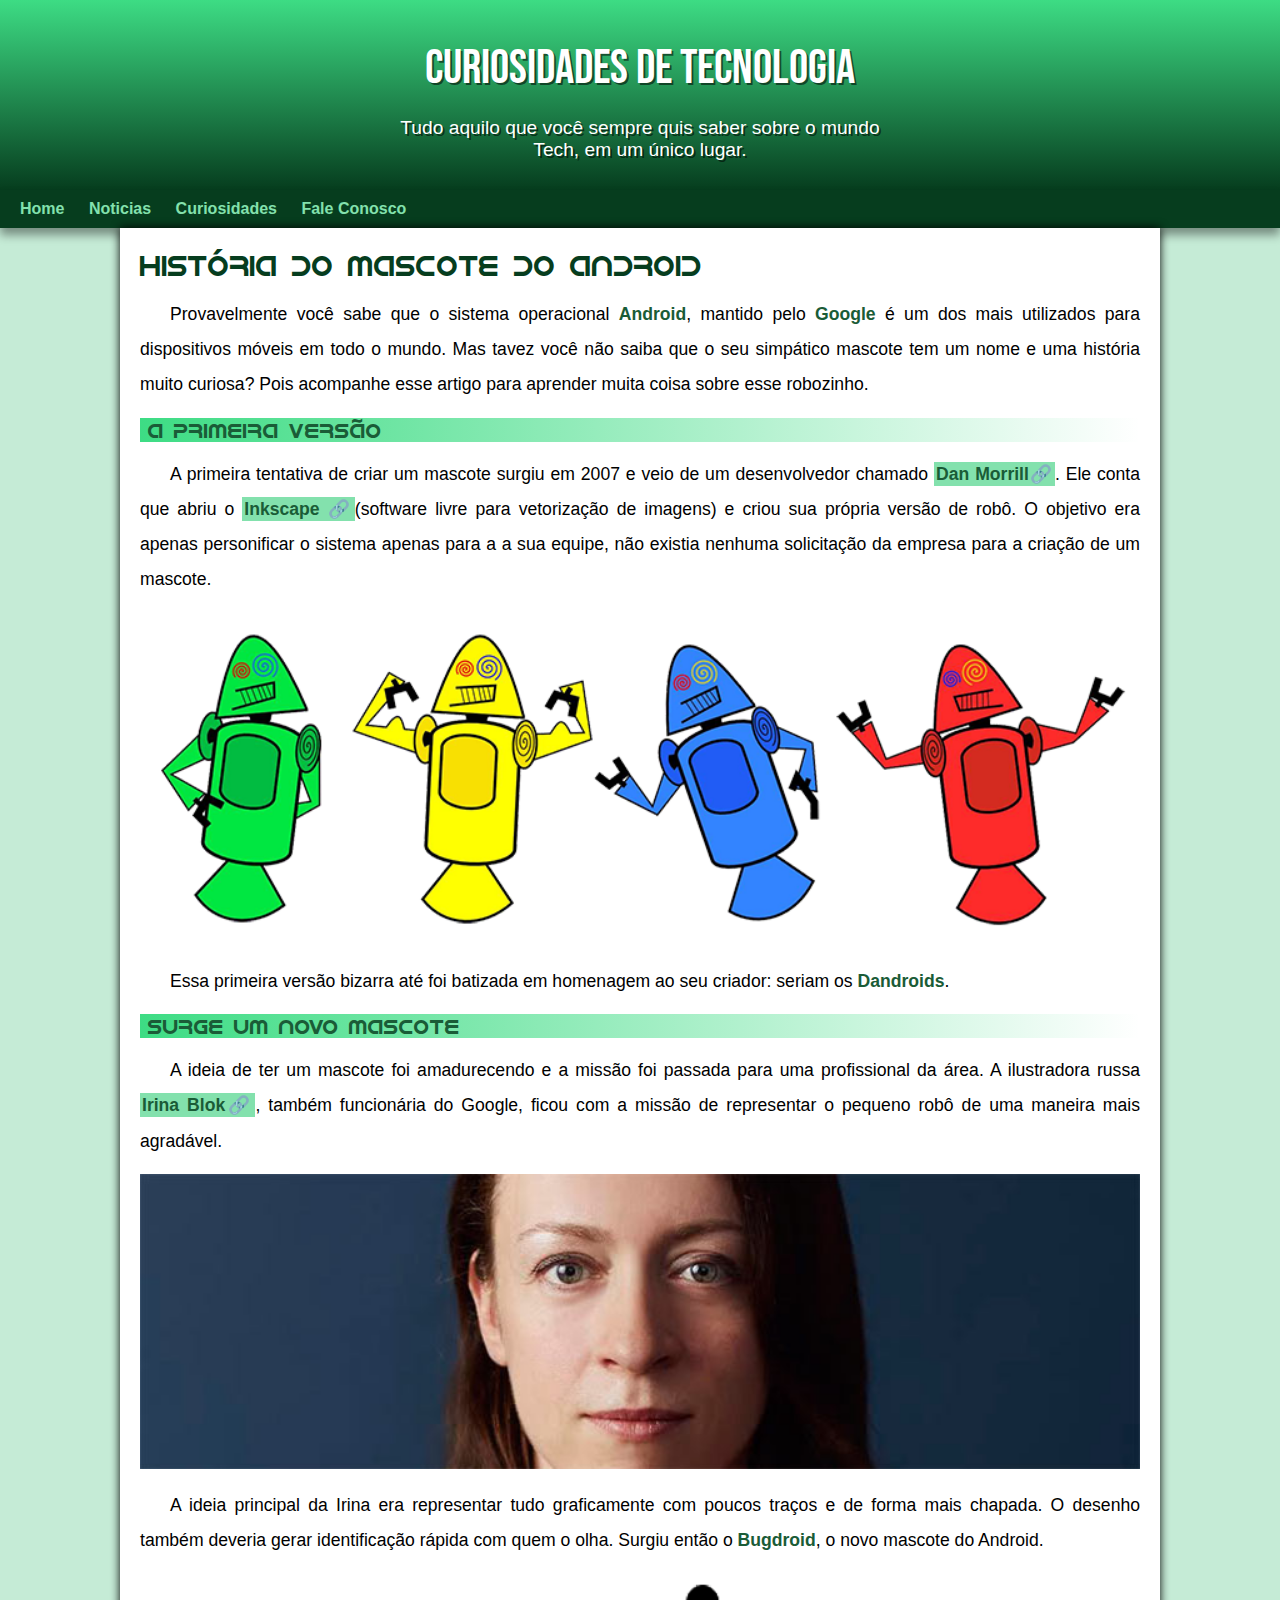
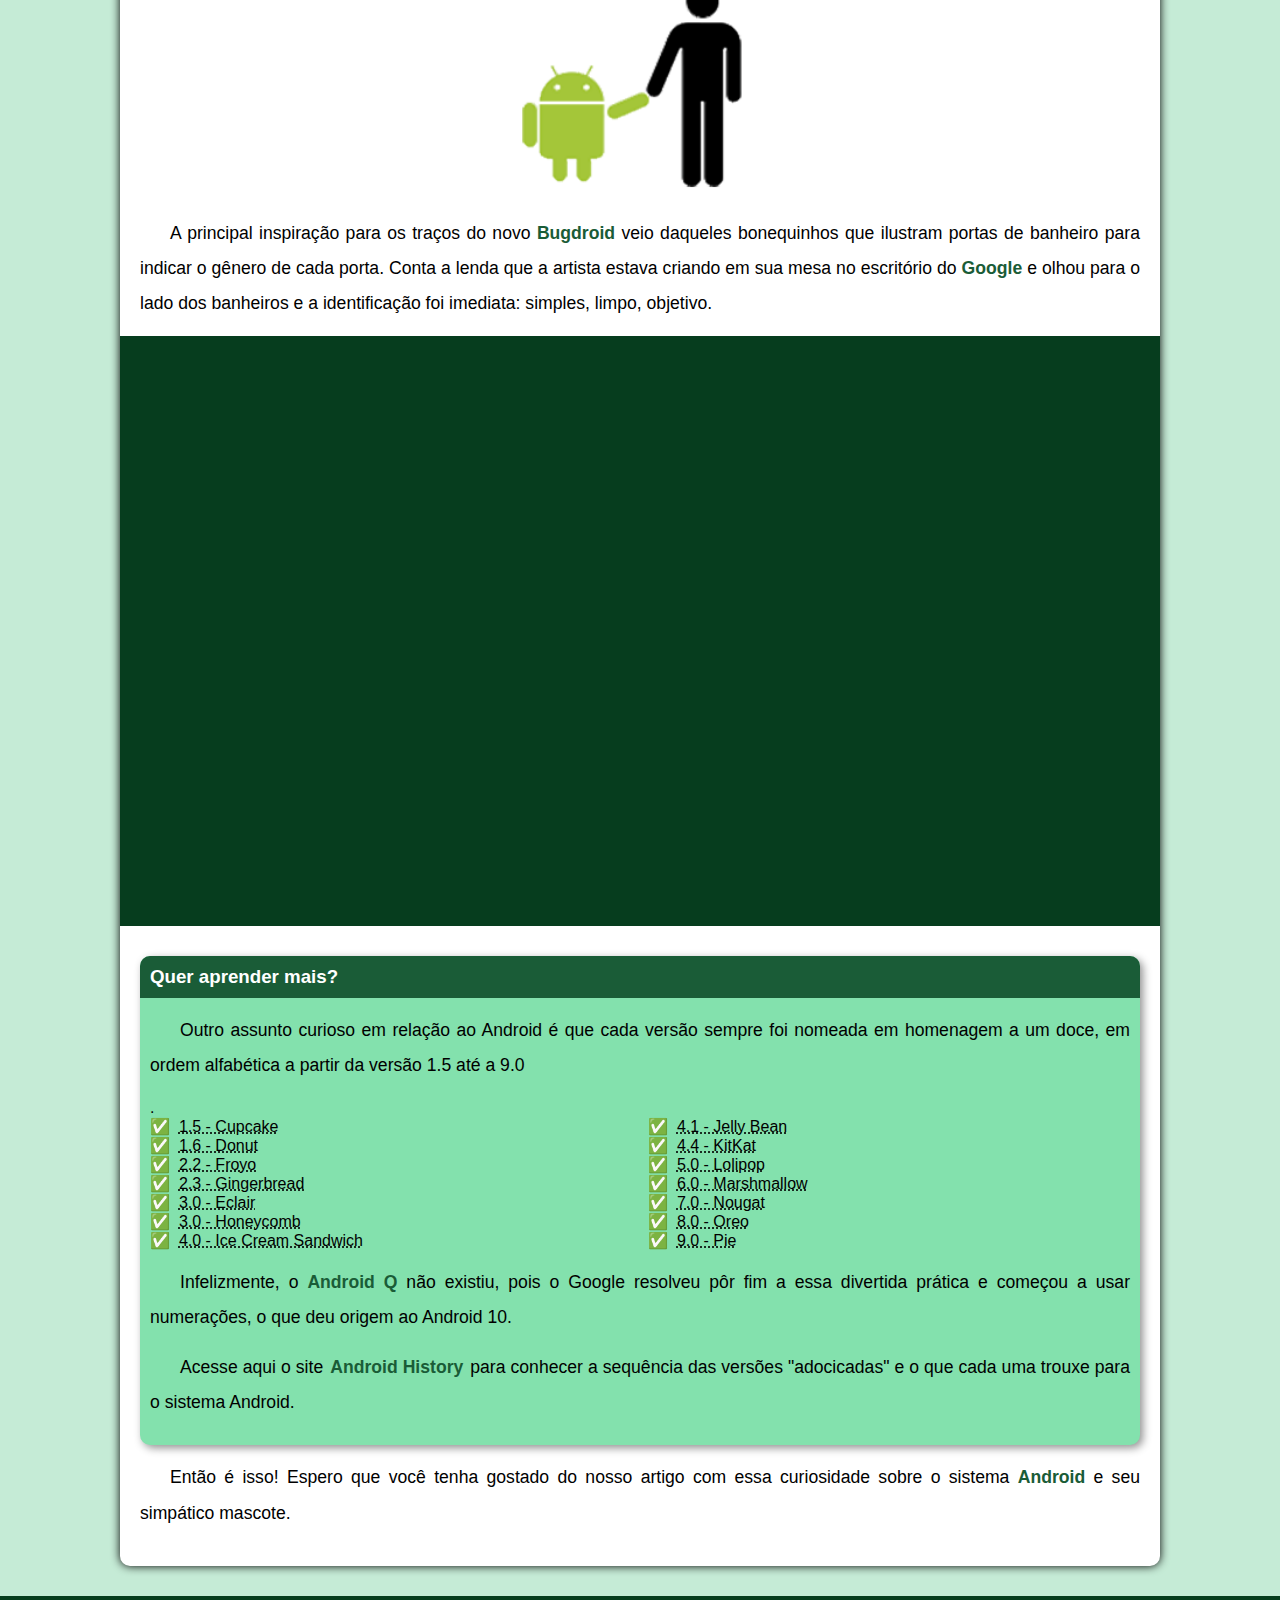
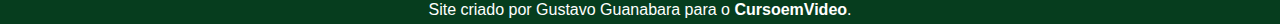
==== index.html @ 384a1231 "index" ====
<!DOCTYPE html>
<html lang="pt-br">
<head>
    <meta charset="UTF-8">
    <meta name="viewport" content="width=device-width, initial-scale=1.0">
    <title>Como surgiu o Android</title>
    <link rel="shortcut icon" href="imagens/favicon.ico" type="image/x-icon">
    <link rel="stylesheet" href="estilo/style.css">
</head>
<body>
    <header>
        <h1>Curiosidades de Tecnologia</h1>
        <p>Tudo aquilo que você sempre quis saber sobre o mundo Tech, em um único lugar.
        </p>
    </header>
    <nav>
        <a href="#">Home</a>
        <a href="#">Noticias</a>
        <a href="#">Curiosidades</a>
        <a href="#">Fale Conosco</a>
    </nav>
    <main>
        <article>
            <h1>História do Mascote do Android</h1>

            <p>Provavelmente você sabe que o sistema operacional <strong>Android</strong>, mantido pelo <strong>Google</strong> é um dos mais utilizados para dispositivos móveis em todo o mundo. Mas tavez você não saiba que o seu simpático mascote tem um nome e uma história muito curiosa? Pois acompanhe esse artigo para aprender muita coisa sobre esse robozinho.</p>

            <h2>A primeira versão</h2>

            <p>A primeira tentativa de criar um mascote surgiu em 2007 e veio de um desenvolvedor chamado <a href="https://androidcommunity.com/dan-morrill-shows-us-the-android-mascot-that-almost-was-20130103/ " target="_blank" class="externo">Dan Morrill</a>. Ele conta que abriu o <a href="https://inkscape.org/" target="_blank" class="externo">Inkscape </a>(software livre para vetorização de imagens) e criou sua própria versão de robô. O objetivo era apenas personificar o sistema apenas para a a sua equipe, não existia nenhuma solicitação da empresa para a criação de um mascote.</p>

            <picture>
                <source media="(max-width:600px )" srcset="imagens/dan-droids-pq.png">
                <img src="imagens/dan-droids.png" alt="Primeiro Mascote"></picture>

            <p>Essa primeira versão bizarra até foi batizada em homenagem ao seu criador: seriam os <strong>Dandroids</strong>.</p>

            <h2>Surge um novo mascote</h2>

            <p>A ideia de ter um mascote foi amadurecendo e a missão foi passada para uma profissional da área. A ilustradora russa <a href="https://www.irinablok.com/android" target="_blank" class="externo">Irina Blok</a>, também funcionária do Google, ficou com a missão de representar o pequeno robô de uma maneira mais agradável.</p>

            <picture>
                <source media="(max-width: 600px)" srcset="imagens/irina-blok-pq.jpg">
                <img src="imagens/irina-blok.jpg" alt="Irina"></picture>

            <p>A ideia principal da Irina era representar tudo graficamente com poucos traços e de forma mais chapada. O desenho também deveria gerar identificação rápida com quem o olha. Surgiu então o <strong>Bugdroid</strong>, o novo mascote do Android.</p>

            <img src="imagens/bugdroid.png" class="pequena" alt="Bugdroid">

            <p>A principal inspiração para os traços do novo <strong>Bugdroid</strong> veio daqueles bonequinhos que ilustram portas de banheiro para indicar o gênero de cada porta. Conta a lenda que a artista estava criando em sua mesa no escritório do <strong>Google</strong> e olhou para o lado dos banheiros e a identificação foi imediata: simples, limpo, objetivo.</p>

            <div class="video"><iframe width="560" height="315" src="https://www.youtube.com/embed/l2UDgpLz20M?si=qFHVottMqLJV6_EU" title="YouTube video player" frameborder="0" allow="accelerometer; autoplay; clipboard-write; encrypted-media; gyroscope; picture-in-picture; web-share" referrerpolicy="strict-origin-when-cross-origin" allowfullscreen></iframe></div>
            
            <aside>
                <h3>Quer aprender mais?</h3>

                <p>Outro assunto curioso em relação ao Android é que cada versão sempre foi nomeada em homenagem a um doce, em ordem alfabética a partir da versão 1.5 até a 9.0</p>.

                <ul>
                    <li><abbr title="Bolinho">1.5 - Cupcake</abbr></li>

                    <li><abbr title="Rosquinha">1.6 - Donut</abbr></li>

                    <li><abbr title="Iorgurte">2.2 - Froyo</abbr></li>

                    <li><abbr title="Biscoito">2.3 - Gingerbread</abbr></li>

                    <li><abbr title="Bomba">3.0 - Eclair</abbr></li>

                    <li><abbr title="Favo de Mel">3.0 - Honeycomb</abbr></li>

                    <li><abbr title="Sanduiche">4.0 - Ice Cream Sandwich</abbr></li>

                    <li><abbr title="Jujuba">4.1 - Jelly Bean</abbr></li>

                    <li><abbr title="KitKat">4.4 - KitKat</abbr></li>

                    <li><abbr title="Pirulito">5.0 - Lolipop</abbr></li>

                    <li><abbr title="Marshmallow">6.0 - Marshmallow</abbr></li>

                    <li><abbr title="Torrone">7.0 - Nougat</abbr></li>

                    <li><abbr title="Bolacha">8.0 - Oreo</abbr></li>

                    <li><abbr title="Torta">9.0 - Pie</abbr></li>
                    
                </ul>

                <p>Infelizmente, o <strong>Android Q</strong> não existiu, pois o Google resolveu pôr fim a essa divertida prática e começou a usar numerações, o que deu origem ao Android 10.</p>

            <p>Acesse aqui o site <a href="https://www.android.com/intl/pt_pt/history/" target="_blank">Android History</a> para conhecer a sequência das versões "adocicadas" e o que cada uma trouxe para o sistema Android.</p>
                
            </aside>

            <p>Então é isso! Espero que você tenha gostado do nosso artigo com essa curiosidade sobre o sistema <strong>Android</strong> e seu simpático mascote.</p>

        </article>
    </main>
    <footer>
        <p>Site criado por Gustavo Guanabara para o <a href="https://www.youtube.com/watch?v=I_vi2q6sC1k&list=PLHz_AreHm4dlUpEXkY1AyVLQGcpSgVF8s&index=35" target="_blank">CursoemVideo</a>.</p>
    </footer>
</body>
</html>
---- estilo/style.css ----
@charset "UTF-8";

@import url('https://fonts.googleapis.com/css2?family=Barlow+Condensed:ital,wght@0,100;0,200;0,300;0,400;0,500;0,600;0,700;0,800;0,900;1,100;1,200;1,300;1,400;1,500;1,600;1,700;1,800;1,900&family=Bebas+Neue&family=Open+Sans:ital,wght@0,300..800;1,300..800&family=Playwrite+BE+VLG:wght@100..400&family=Roboto+Condensed:ital,wght@0,100..900;1,100..900&family=Sevillana&display=swap');


@font-face {
    font-family: 'Android';
    src: url('../fontes/idroid.otf');
}

*{
    margin: 0px; 
    padding: 0px;
}

:root{
    --cor0:#c5ebd6;
    --cor1:#83e1ad;
    --cor2:#3ddc84;
    --cor3:#2fa866;
    --cor4:#1a5c37;
    --cor5:#063d1e ;
    
    --fonte-padrao: arial, verdana, helvetica, sans-serif;
    --fonte-destaque:"Bebas Neue", sans-serif;
    --fonte-android: 'Android';

}

body{
    background-color: var(--cor0);
    font-family: var(--fonte-padrao);
}

a.externo::after{
    content: '\1F517';
}

header{
background-image: linear-gradient(to bottom, var(--cor2), var(--cor5));
min-height: 150px;
text-align: center;
padding-top: 40px;
}
header > h1{
    color: white;
    font-family: var(--fonte-destaque);
    margin-bottom: 20px;
    font-size: 3em;
    text-shadow: 2px 2px 0px rgba(0, 0, 0, 0.555);
    font-weight: normal;

}
header > p{
    color: white;
    font-family: var(--fonte-padrao);
    font-size: 1.2em;
    max-width: 500px;
    margin: auto;
    text-shadow: 2px 2px 0px rgba(0, 0, 0, 0.555);
    margin-bottom: 20px;
}

nav{
    background-color: var(--cor5);
    padding: 10px;
    box-shadow: 0px 7px 9px rgba(0, 0, 0, 0.397);
}
nav > a{
    color: var(--cor1);
    padding: 10px;
    text-decoration: none;
    font-weight: bold;
    border-radius: 5px;
    transition-duration: .5s;
}
nav a:hover{
    background-color: var(--cor2);
    color: var(--cor5);
}

main{
    padding: 20px;
    background-color: white;
    min-width: 300px;
    max-width: 1000px;
    margin: auto;
    margin-bottom: 30px;
    box-shadow: 0px 0px 10px black;
    border-bottom-left-radius: 10px;
    border-bottom-right-radius: 10px;
}
main h1{
    color:var(--cor5);
    font-family: 'Android';
    font-weight: normal;
    font-size: 1.8em;
}
main h2{
    font-family: 'Android';
    color: var(--cor4);
    font-size: 1.3em;
    background-image: linear-gradient(to right, var(--cor2), transparent);
    text-indent: 8px;
    font-weight: normal;
}
main p{
    margin: 15px 0px;
    text-align: justify;
    text-indent: 30px ;
    line-height: 2em;
    font-size: 1.1em;
}
main strong{
    color: var(--cor4);
    font-weight: bold;
}
main img{
    width: 100%;
}
main img.pequena{
    max-width: 350px;
    display: block;
    margin: auto;
}
main a{
    text-decoration: none;
    font-weight: bold;
    color: var(--cor4);
    background-color: var(--cor1);
    padding: 2px;
}
main a:hover{
    text-decoration: underline;
}

div.video{
    background-color: var(--cor5);
    margin: 0px -20px 30px -20px;
    padding: 20px;

    position: relative;
    padding-bottom: 57%;
}
div.video > iframe{
    position: absolute;
    top: 5%;
    left: 5%;
    width: 90%;
    height: 90%;
}

aside{
    background-color: var(--cor1);
    padding: 10px;
    border-radius: 10px;
    box-shadow: 3px 3px 8px rgba(0, 0, 0, 0.432);
}
aside h3{
    background-color: var(--cor4);
    color: white;
    padding: 10px;
    margin: -10px -10px 0px -10px;
    border-radius: 10px 10px 0px 0px;
}
aside ul{
    list-style-position: inside;
    columns: 2;
    list-style-type: '\2705\00A0\00A0';
}

footer{
    background-color: var(--cor5);
    text-align: center;
    font-size: 0,8em ;
    color: white;
    padding: 5px;
    
}
footer > p > a{
    color: white;
    font-weight: bolder;
    text-decoration: none;
}

footer a:hover{
    text-decoration: underline;
    color: var(--cor1);
}
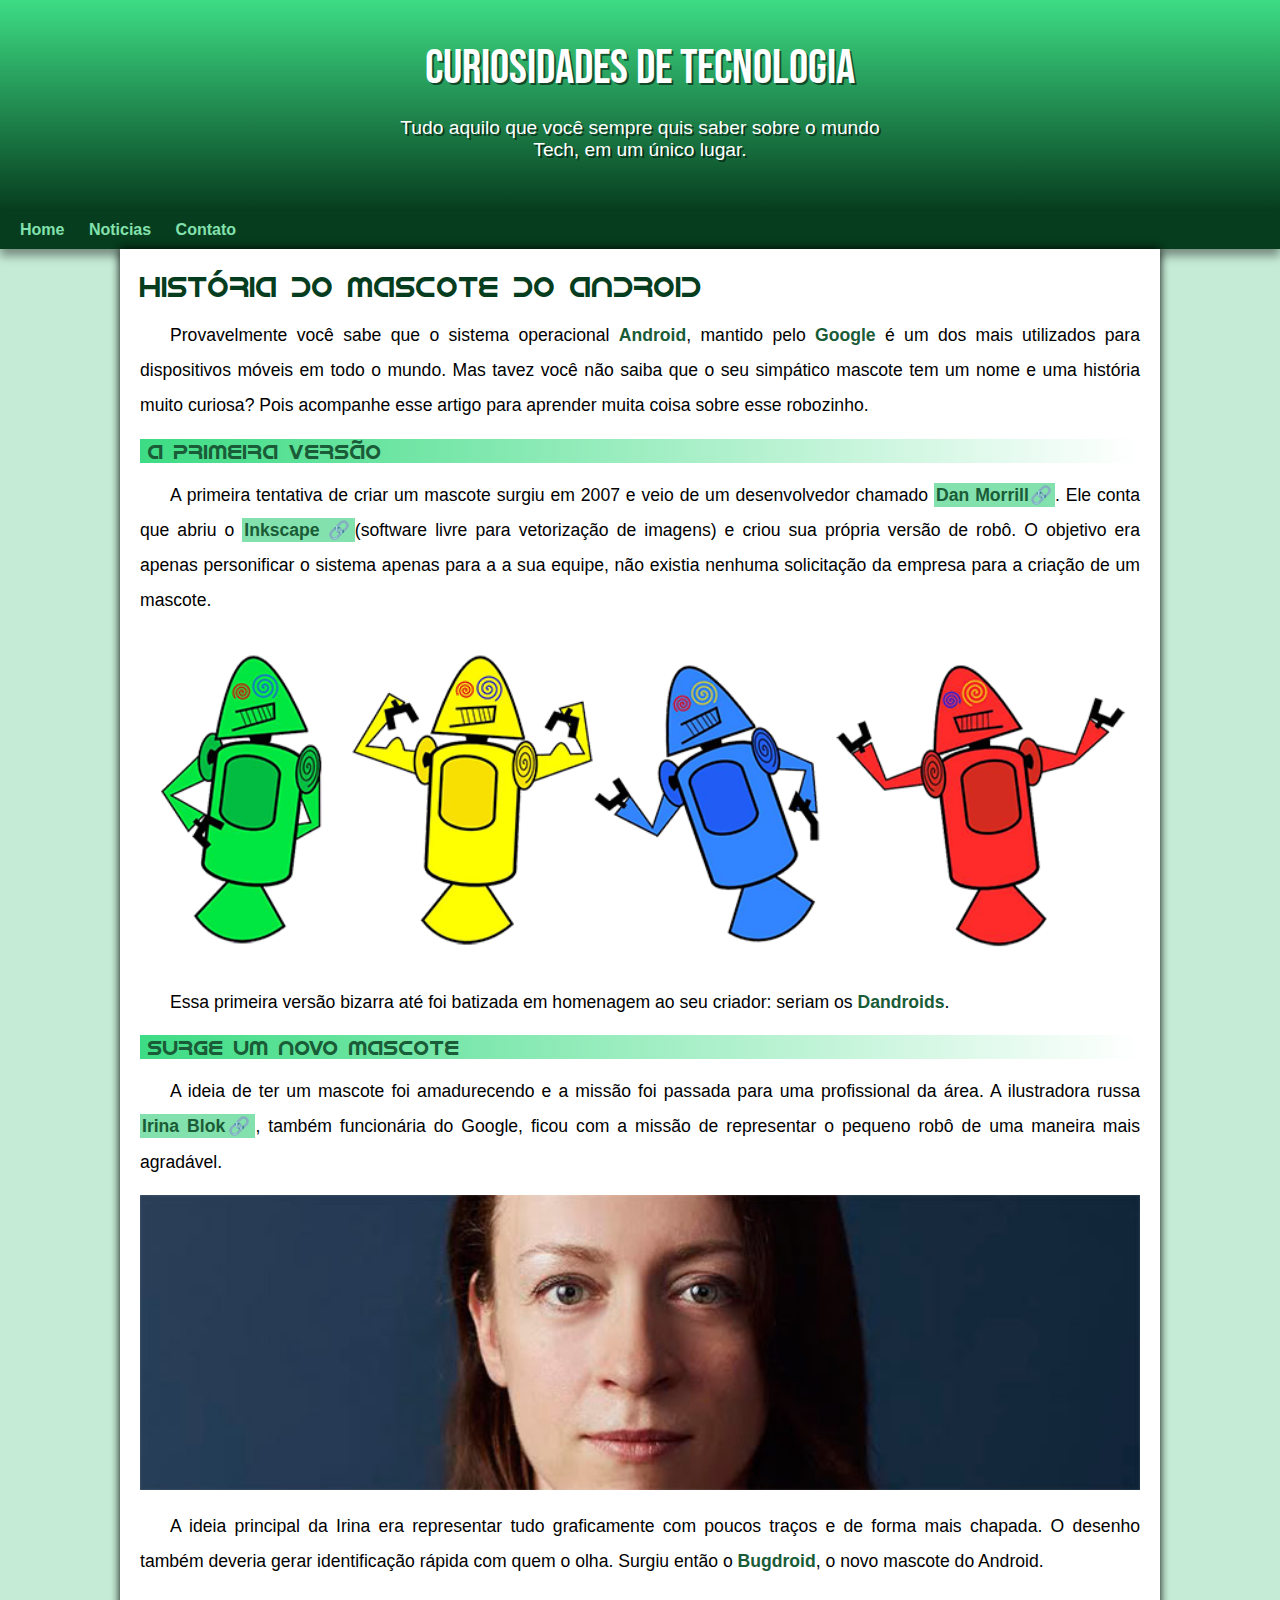
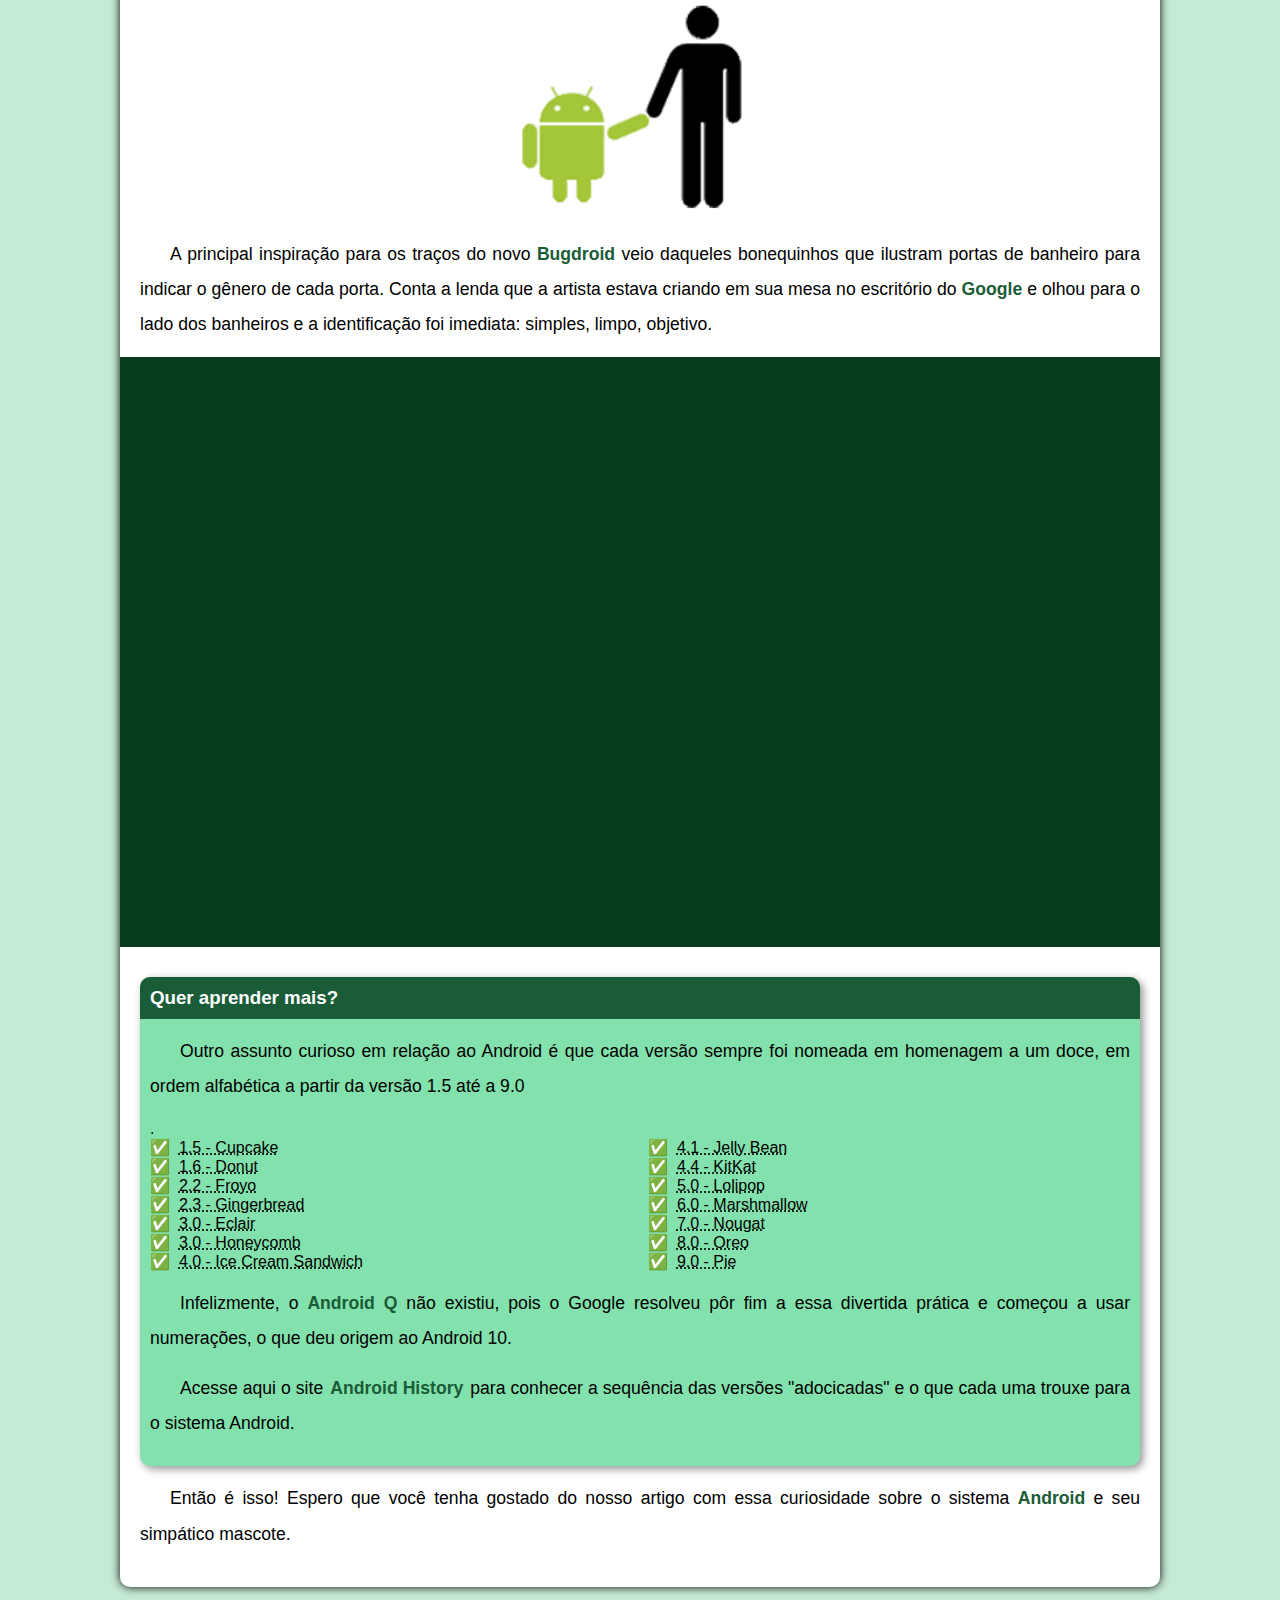
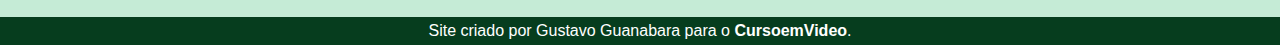
==== commit 6aa9c566: "padding" ====
--- a/index.html
+++ b/index.html
@@ -16,8 +16,7 @@
     <nav>
         <a href="#">Home</a>
         <a href="#">Noticias</a>
-        <a href="#">Curiosidades</a>
-        <a href="#">Fale Conosco</a>
+        <a href="#">Contato</a>
     </nav>
     <main>
         <article>
--- a/estilo/style.css
+++ b/estilo/style.css
@@ -58,7 +58,7 @@
     max-width: 500px;
     margin: auto;
     text-shadow: 2px 2px 0px rgba(0, 0, 0, 0.555);
-    margin-bottom: 20px;
+    padding-bottom: 50px;
 }
 
 nav{
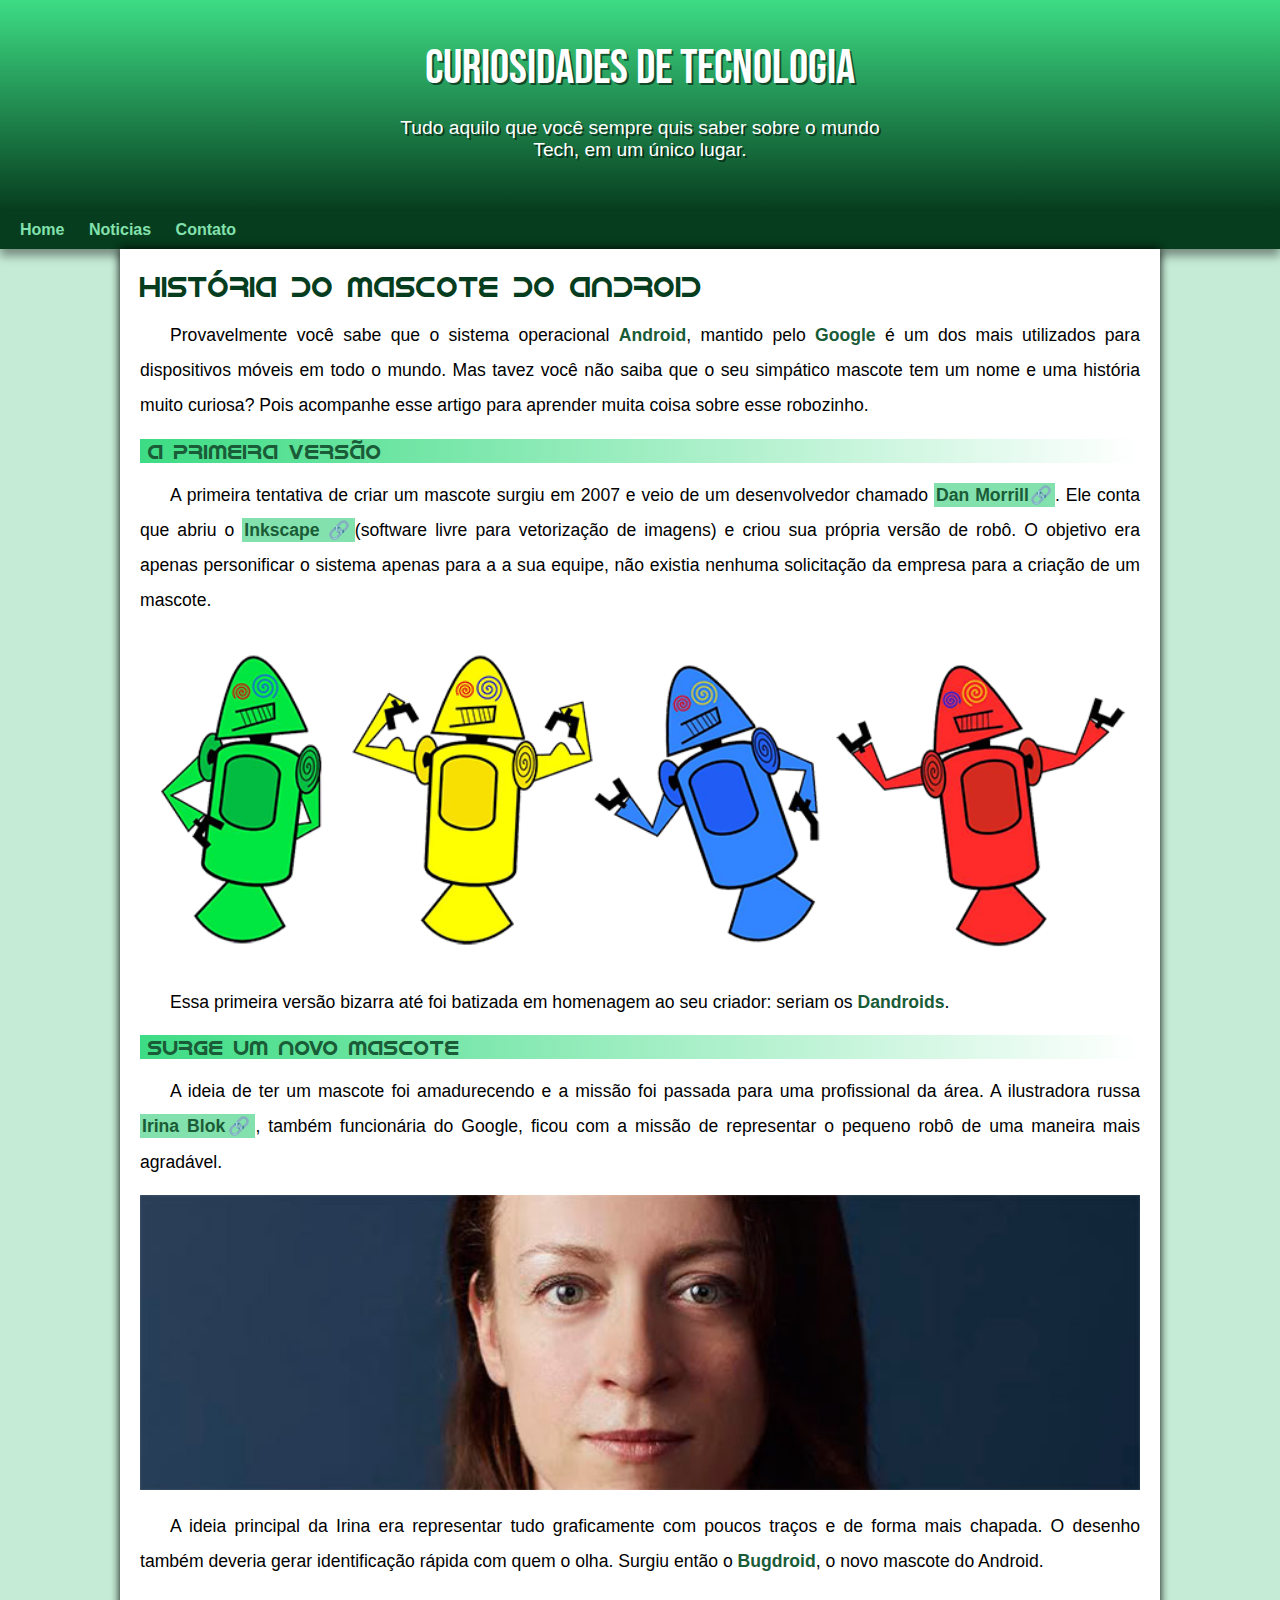
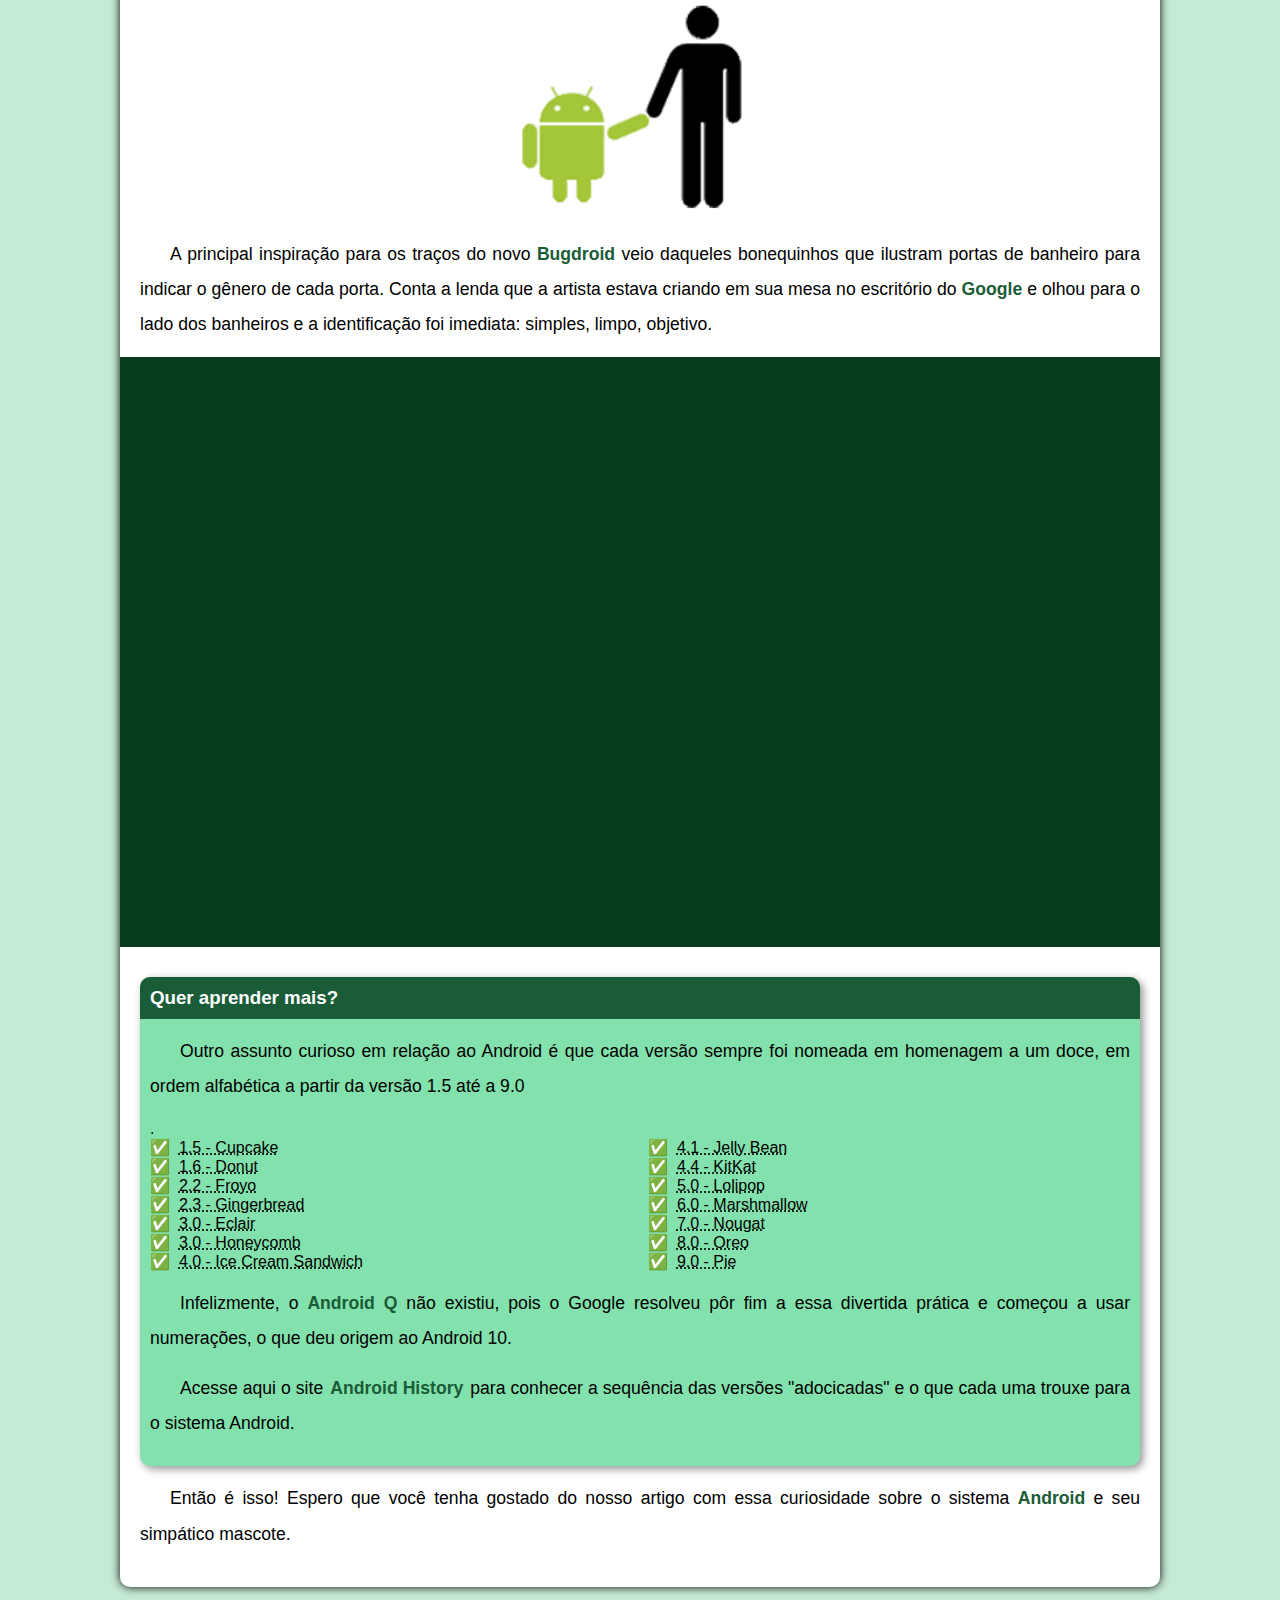
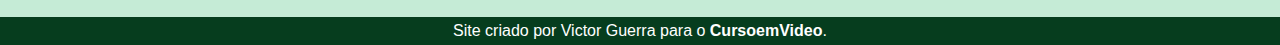
==== commit 60e5a9bb: "Projeto" ====
--- a/index.html
+++ b/index.html
@@ -97,7 +97,7 @@
         </article>
     </main>
     <footer>
-        <p>Site criado por Gustavo Guanabara para o <a href="https://www.youtube.com/watch?v=I_vi2q6sC1k&list=PLHz_AreHm4dlUpEXkY1AyVLQGcpSgVF8s&index=35" target="_blank">CursoemVideo</a>.</p>
+        <p>Site criado por Victor Guerra para o <a href="https://www.youtube.com/watch?v=I_vi2q6sC1k&list=PLHz_AreHm4dlUpEXkY1AyVLQGcpSgVF8s&index=35" target="_blank">CursoemVideo</a>.</p>
     </footer>
 </body>
 </html>--- a/estilo/style.css
+++ b/estilo/style.css
@@ -68,7 +68,7 @@
 }
 nav > a{
     color: var(--cor1);
-    padding: 10px;
+    padding: 0px 10px;
     text-decoration: none;
     font-weight: bold;
     border-radius: 5px;
